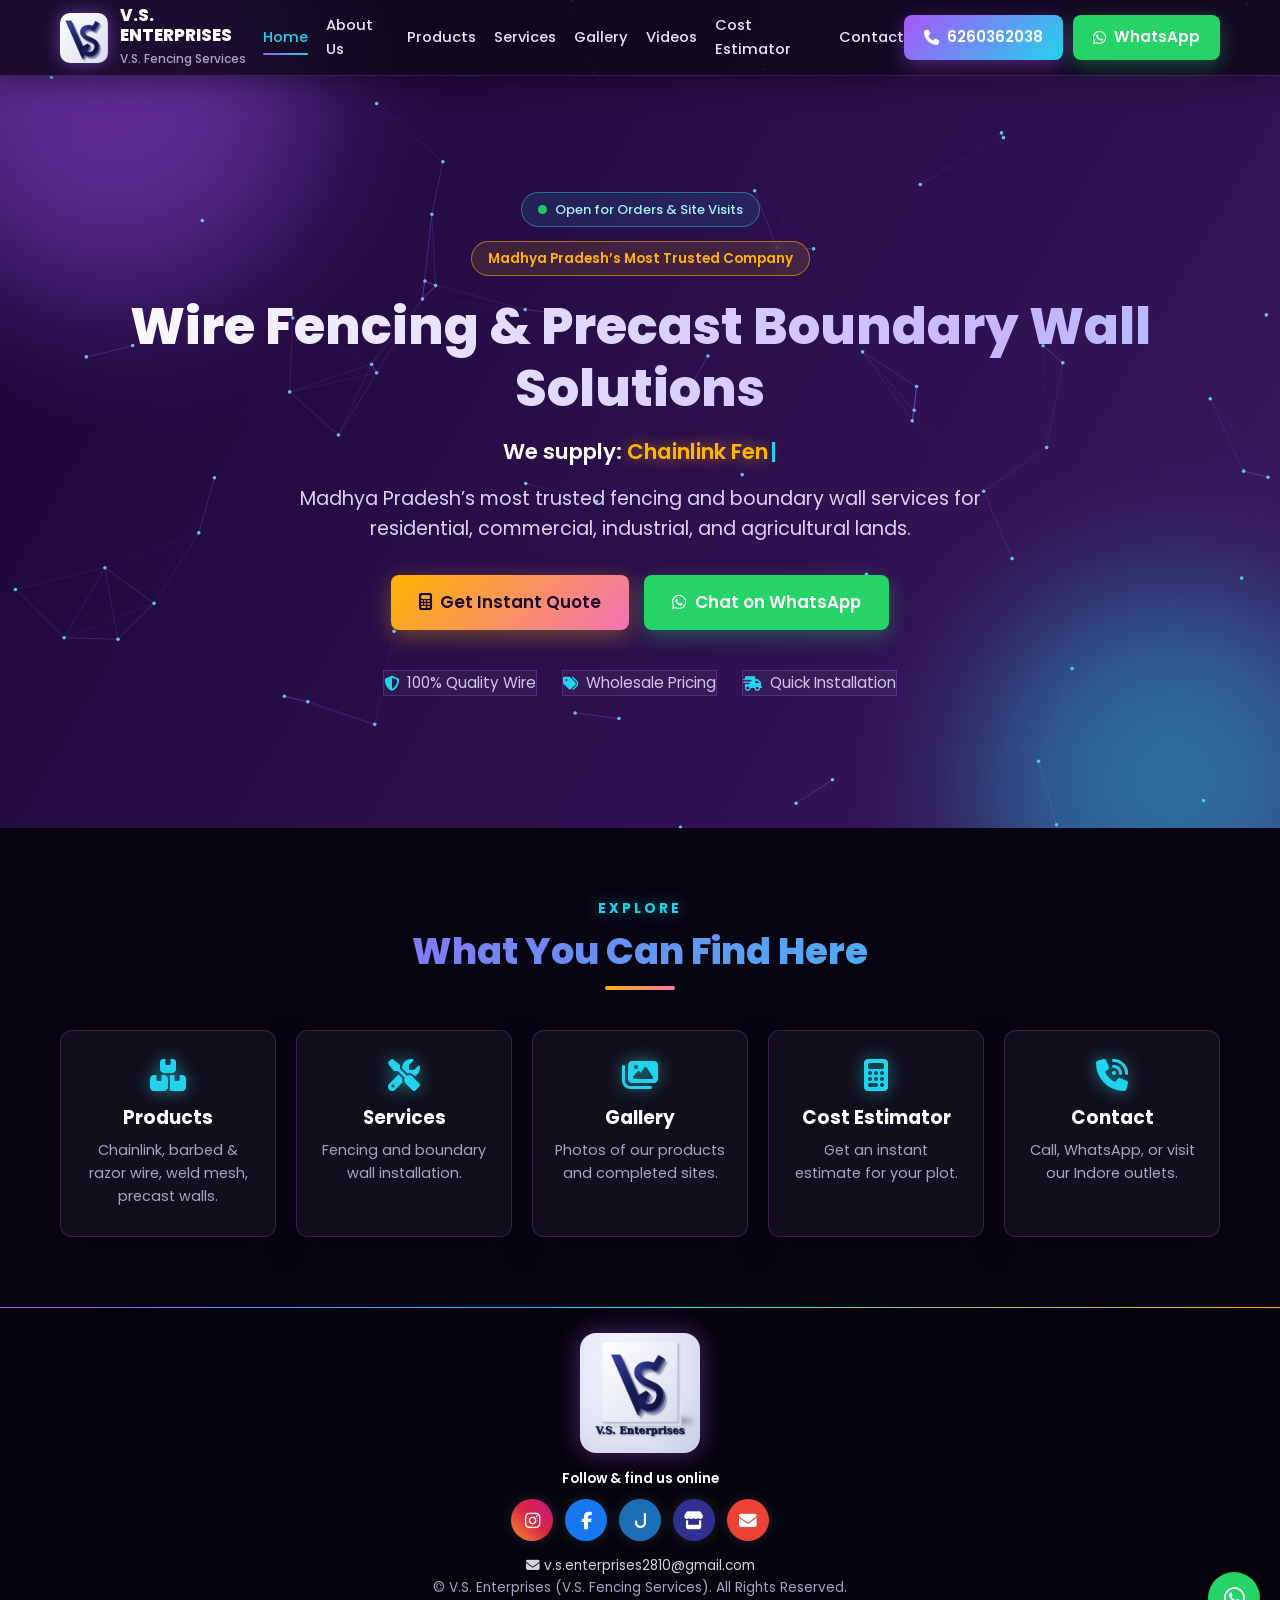
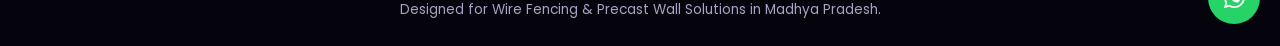
==== index.html @ 16529067 "Files added" ====
<!DOCTYPE html>
<html lang="hi">
<head>
    <meta charset="UTF-8">
    <meta name="viewport" content="width=device-width, initial-scale=1.0">
    <title>V.S. Enterprises - Wire Fencing & Precast Boundary Wall</title>
    <link rel="icon" type="image/png" href="images/favicon.png">
    <link rel="stylesheet" href="styles.css">
    <link rel="stylesheet" href="theme.css">
    <!-- Google Fonts & FontAwesome -->
    <link href="https://fonts.googleapis.com/css2?family=Poppins:wght@300;400;500;600;700;800&display=swap" rel="stylesheet">
    <link rel="stylesheet" href="https://cdnjs.cloudflare.com/ajax/libs/font-awesome/6.4.0/css/all.min.css">
</head>
<body>

    <!-- Header Navigation -->
    <header class="navbar">
        <div class="nav-container">
            <a href="index.html" class="logo">
                <img src="images/logo-mark.png" alt="V.S. Enterprises logo" class="logo-img">
                <div class="logo-text">
                    <span class="brand-name">V.S. ENTERPRISES</span>
                    <span class="brand-sub">V.S. Fencing Services</span>
                </div>
            </a>

            <nav class="nav-menu" id="navMenu">
                <a href="index.html" class="nav-link active">Home</a><a href="about.html" class="nav-link">About Us</a><a href="products.html" class="nav-link">Products</a><a href="services.html" class="nav-link">Services</a><a href="gallery.html" class="nav-link">Gallery</a><a href="videos.html" class="nav-link">Videos</a><a href="calculator.html" class="nav-link">Cost Estimator</a><a href="contact.html" class="nav-link">Contact</a>
            </nav>

            <div class="header-actions">
                <a href="tel:+916260362038" class="btn btn-call"><i class="fa-solid fa-phone"></i> 6260362038</a>
                <a href="https://wa.me/916260362038" target="_blank" class="btn btn-whatsapp"><i class="fa-brands fa-whatsapp"></i> WhatsApp</a>
                <button class="menu-toggle" id="menuToggle"><i class="fa-solid fa-bars"></i></button>
            </div>
        </div>
    </header>

    <main>
<section id="home" class="hero">
        <div class="hero-overlay"></div>
        <div class="container hero-content">
            <div class="status-pill"><span class="dot"></span> Open for Orders &amp; Site Visits</div><br>
            <span class="badge">Madhya Pradesh’s Most Trusted Company</span>
            <h1>Wire Fencing & Precast Boundary Wall Solutions</h1>
            <div class="typed-line">We supply: <span class="typed" data-words="Chainlink Fencing,Barbed Wire,Razor Wire Fencing,Precast Boundary Wall,Weld Mesh,GI Wire"></span><span class="cursor">|</span></div>
            <p>Madhya Pradesh’s most trusted fencing and boundary wall services for residential, commercial, industrial, and agricultural lands.</p>
            <div class="hero-buttons">
                <a href="calculator.html" class="btn btn-primary btn-lg"><i class="fa-solid fa-calculator"></i> Get Instant Quote</a>
                <a href="https://wa.me/916260362038?text=Hello%20V.S.%20Enterprises,%20I%20need%20a%20fencing%20quote." target="_blank" class="btn btn-whatsapp btn-lg"><i class="fa-brands fa-whatsapp"></i> Chat on WhatsApp</a>
            </div>
            <div class="hero-features">
                <div class="feature-tag"><i class="fa-solid fa-shield-halved"></i> 100% Quality Wire</div>
                <div class="feature-tag"><i class="fa-solid fa-tags"></i> Wholesale Pricing</div>
                <div class="feature-tag"><i class="fa-solid fa-truck-fast"></i> Quick Installation</div>
            </div>
        </div>
    </section>
    <section class="section bg-light">
        <div class="container">
            <div class="section-title">
                <span class="sub-title">EXPLORE</span>
                <h2>What You Can Find Here</h2>
            </div>
            <div class="quick-grid">
                <a href="products.html" class="quick-card"><i class="fa-solid fa-boxes-stacked"></i><h3>Products</h3><p>Chainlink, barbed &amp; razor wire, weld mesh, precast walls.</p></a>
                <a href="services.html" class="quick-card"><i class="fa-solid fa-screwdriver-wrench"></i><h3>Services</h3><p>Fencing and boundary wall installation.</p></a>
                <a href="gallery.html" class="quick-card"><i class="fa-solid fa-images"></i><h3>Gallery</h3><p>Photos of our products and completed sites.</p></a>
                <a href="calculator.html" class="quick-card"><i class="fa-solid fa-calculator"></i><h3>Cost Estimator</h3><p>Get an instant estimate for your plot.</p></a>
                <a href="contact.html" class="quick-card"><i class="fa-solid fa-phone-volume"></i><h3>Contact</h3><p>Call, WhatsApp, or visit our Indore outlets.</p></a>
            </div>
        </div>
    </section>

    </main>

    <!-- Footer -->
    <footer class="footer">
        <div class="container footer-content">
            <img src="images/logo-full.jpg" alt="V.S. Enterprises" class="footer-logo">
            <p class="footer-follow">Follow &amp; find us online</p>
            <div class="social-links"><a href="https://www.instagram.com/v.s._enterprises?xtok=MWFuZTV2YnE1d21xcA==" target="_blank" rel="noopener" class="social-instagram" title="Instagram" aria-label="Instagram"><i class="fa-brands fa-instagram"></i></a><a href="https://www.facebook.com/share/1LpgwnsxMX/" target="_blank" rel="noopener" class="social-facebook" title="Facebook" aria-label="Facebook"><i class="fa-brands fa-facebook-f"></i></a><a href="https://www.justdial.com/Indore/V-S-Enterprises-Behind-Govt-High-Secondary-School-Gandhi-Nagar/0731PX731-X731-231210125304-M7P8_BZDET/products-Barbed-Wire?nid=11736247&pid=2236276690&showSearch=0&tabNid=10036443" target="_blank" rel="noopener" class="social-justdial" title="Justdial" aria-label="Justdial"><i class="fa-solid fa-j"></i></a><a href="https://www.indiamart.com/vs-enterprisesindore/profile.html" target="_blank" rel="noopener" class="social-indiamart" title="IndiaMART" aria-label="IndiaMART"><i class="fa-solid fa-store"></i></a><a href="mailto:v.s.enterprises2810@gmail.com" class="social-email" title="Email" aria-label="Email"><i class="fa-solid fa-envelope"></i></a></div>
            <p><a href="mailto:v.s.enterprises2810@gmail.com" class="footer-mail"><i class="fa-solid fa-envelope"></i> v.s.enterprises2810@gmail.com</a></p>
            <p>&copy; V.S. Enterprises (V.S. Fencing Services). All Rights Reserved.</p>
            <p>Designed for Wire Fencing &amp; Precast Wall Solutions in Madhya Pradesh.</p>
        </div>
    </footer>

    <script src="script.js"></script>
    <script src="fx.js"></script>
</body>
</html>
---- styles.css ----
/* Global Custom CSS Variables */
:root {
    --purple-primary: #3b185f;
    --purple-dark: #2a0845;
    --gold-accent: #ffb400;
    --gold-hover: #e09e00;
    --whatsapp-green: #25d366;
    --text-dark: #1f2937;
    --text-light: #6b7280;
    --bg-light: #f8fafc;
    --white: #ffffff;
    --shadow: 0 10px 25px -5px rgba(0, 0, 0, 0.1), 0 8px 10px -6px rgba(0, 0, 0, 0.1);
    --border-radius: 12px;
}

/* Reset & Basic Styles */
* {
    margin: 0;
    padding: 0;
    box-sizing: border-box;
    font-family: 'Poppins', sans-serif;
}

html {
    scroll-behavior: smooth;
}

body {
    color: var(--text-dark);
    line-height: 1.6;
    background-color: #fff;
    overflow-x: hidden;
}

.container {
    max-width: 1200px;
    margin: 0 auto;
    padding: 0 20px;
    width: 100%;
}

.section {
    padding: 70px 0;
}

.bg-light {
    background-color: var(--bg-light);
}

/* Typography & Section Titles */
.section-title {
    text-align: center;
    margin-bottom: 40px;
    padding: 0 10px;
}

.section-title .sub-title {
    color: var(--purple-primary);
    font-weight: 700;
    letter-spacing: 1.5px;
    font-size: 0.85rem;
    display: block;
    margin-bottom: 8px;
    text-transform: uppercase;
}

.section-title h2 {
    font-size: Clamp(1.6rem, 4vw, 2.3rem);
    color: var(--purple-dark);
    font-weight: 800;
    line-height: 1.25;
}

.section-title p {
    color: var(--text-light);
    margin-top: 10px;
    font-size: clamp(0.9rem, 2vw, 1.05rem);
}

/* Responsive Buttons */
.btn {
    display: inline-flex;
    align-items: center;
    justify-content: center;
    gap: 8px;
    padding: 10px 20px;
    border-radius: 8px;
    font-weight: 600;
    text-decoration: none;
    border: none;
    cursor: pointer;
    transition: all 0.3s ease;
    font-size: 0.95rem;
    white-space: nowrap;
}

.btn-lg {
    padding: 14px 28px;
    font-size: 1.05rem;
}

.btn-primary {
    background-color: var(--gold-accent);
    color: var(--purple-dark);
}

.btn-primary:hover {
    background-color: var(--gold-hover);
    transform: translateY(-2px);
}

.btn-call {
    background-color: var(--purple-primary);
    color: var(--white);
}

.btn-whatsapp {
    background-color: var(--whatsapp-green);
    color: var(--white);
}

.btn-whatsapp:hover {
    background-color: #1ebc57;
    transform: translateY(-2px);
}

.btn-outline {
    border: 2px solid var(--purple-primary);
    color: var(--purple-primary);
    background: transparent;
    width: 100%;
}

.btn-outline:hover {
    background: var(--purple-primary);
    color: var(--white);
}

.btn-block {
    width: 100%;
}

/* Header Navbar */
.navbar {
    position: fixed;
    top: 0;
    left: 0;
    width: 100%;
    background: var(--white);
    box-shadow: 0 2px 15px rgba(0,0,0,0.08);
    z-index: 1000;
}

.nav-container {
    display: flex;
    justify-content: space-between;
    align-items: center;
    height: 75px;
    max-width: 1200px;
    margin: 0 auto;
    padding: 0 20px;
}

.logo {
    display: flex;
    align-items: center;
    gap: 12px;
    text-decoration: none;
}

.logo-badge {
    background: var(--purple-primary);
    color: var(--gold-accent);
    font-weight: 900;
    font-size: 1.3rem;
    padding: 6px 12px;
    border-radius: 8px;
}

.brand-name {
    display: block;
    font-weight: 800;
    color: var(--purple-dark);
    font-size: 1.05rem;
    line-height: 1.2;
}

.brand-sub {
    font-size: 0.75rem;
    color: var(--text-light);
    font-weight: 500;
}

.nav-menu {
    display: flex;
    gap: 18px;
    align-items: center;
}

.nav-link {
    text-decoration: none;
    color: var(--text-dark);
    font-weight: 500;
    font-size: 0.92rem;
    transition: 0.3s;
}

.nav-link:hover, .nav-link.active {
    color: var(--purple-primary);
}

.header-actions {
    display: flex;
    align-items: center;
    gap: 10px;
}

.menu-toggle {
    display: none;
    background: none;
    border: none;
    font-size: 1.6rem;
    color: var(--purple-dark);
    cursor: pointer;
    padding: 5px;
}

/* Hero Section */
.hero {
    position: relative;
    background: linear-gradient(135deg, var(--purple-dark) 0%, var(--purple-primary) 100%);
    color: var(--white);
    padding: 150px 0 90px;
    text-align: center;
}

.badge {
    background: rgba(255, 180, 0, 0.2);
    color: var(--gold-accent);
    padding: 6px 16px;
    border-radius: 20px;
    font-size: 0.85rem;
    font-weight: 600;
    border: 1px solid var(--gold-accent);
    display: inline-block;
}

.hero h1 {
    font-size: clamp(1.8rem, 5vw, 3.2rem);
    font-weight: 800;
    margin: 20px 0;
    line-height: 1.2;
}

.hero p {
    font-size: clamp(0.95rem, 2vw, 1.2rem);
    max-width: 750px;
    margin: 0 auto 30px;
    color: #e2d9f3;
}

.hero-buttons {
    display: flex;
    justify-content: center;
    gap: 15px;
    margin-bottom: 40px;
    flex-wrap: wrap;
}

.hero-features {
    display: flex;
    justify-content: center;
    gap: 25px;
    flex-wrap: wrap;
}

.feature-tag {
    font-size: 0.95rem;
    color: #d1c4e9;
    display: flex;
    align-items: center;
    gap: 8px;
}

/* About Section */
.about-grid {
    display: grid;
    grid-template-columns: repeat(auto-fit, minmax(300px, 1fr));
    gap: 40px;
    align-items: center;
}

.owner-card {
    display: flex;
    align-items: center;
    gap: 15px;
    background: var(--white);
    padding: 18px;
    border-radius: var(--border-radius);
    box-shadow: var(--shadow);
    margin-top: 25px;
    border-left: 5px solid var(--purple-primary);
}

.owner-icon {
    font-size: 2.2rem;
    color: var(--purple-primary);
}

.about-stats {
    display: grid;
    grid-template-columns: repeat(2, 1fr);
    gap: 15px;
}

.stat-card {
    background: var(--white);
    padding: 25px 15px;
    border-radius: var(--border-radius);
    text-align: center;
    box-shadow: var(--shadow);
}

.stat-card h3 {
    font-size: clamp(1.6rem, 3vw, 2.2rem);
    color: var(--purple-primary);
    font-weight: 800;
}

.stat-card p {
    font-size: 0.85rem;
    color: var(--text-light);
}

/* Products Catalog Grid */
.catalog-grid {
    display: grid;
    grid-template-columns: repeat(auto-fill, minmax(260px, 1fr));
    gap: 20px;
}

.product-card {
    background: var(--white);
    border: 1px solid #e5e7eb;
    border-radius: var(--border-radius);
    padding: 25px 20px;
    text-align: center;
    transition: 0.3s;
    box-shadow: 0 4px 6px rgba(0,0,0,0.02);
    display: flex;
    flex-direction: column;
    justify-content: space-between;
}

.product-card:hover {
    transform: translateY(-5px);
    box-shadow: var(--shadow);
    border-color: var(--purple-primary);
}

.product-img {
    height: 65px;
    width: 65px;
    background: #f3e8ff;
    color: var(--purple-primary);
    border-radius: 50%;
    display: flex;
    align-items: center;
    justify-content: center;
    font-size: 1.7rem;
    margin: 0 auto 15px;
}

.product-card h3 {
    font-size: 1.1rem;
    color: var(--purple-dark);
    margin-bottom: 8px;
}

.product-card p {
    font-size: 0.85rem;
    color: var(--text-light);
    margin-bottom: 18px;
    flex-grow: 1;
}

/* Services Grid with Images */
.services-grid {
    display: grid;
    grid-template-columns: repeat(auto-fill, minmax(280px, 1fr));
    gap: 25px;
}

.service-card {
    background: var(--white);
    border-radius: var(--border-radius);
    box-shadow: var(--shadow);
    overflow: hidden;
    transition: transform 0.3s ease;
}

.service-card:hover {
    transform: translateY(-5px);
}

.service-img {
    width: 100%;
    height: 190px;
    overflow: hidden;
    background: #e2e8f0;
}

.service-img img {
    width: 100%;
    height: 100%;
    object-fit: cover;
    transition: transform 0.4s ease;
}

.service-card:hover .service-img img {
    transform: scale(1.08);
}

.service-card h3 {
    padding: 18px 18px 8px 18px;
    font-size: 1.1rem;
    color: var(--purple-dark);
}

.service-card p {
    padding: 0 18px 20px 18px;
    color: var(--text-light);
    font-size: 0.88rem;
}

/* Work Gallery Filter & Grid Styling */
.gallery-filters {
    display: flex;
    justify-content: center;
    gap: 10px;
    flex-wrap: wrap;
    margin-bottom: 35px;
}

.filter-btn {
    padding: 8px 16px;
    background: var(--white);
    border: 1px solid #d1d5db;
    border-radius: 20px;
    color: var(--text-dark);
    font-size: 0.85rem;
    font-weight: 500;
    cursor: pointer;
    transition: all 0.3s ease;
}

.filter-btn.active, .filter-btn:hover {
    background: var(--purple-primary);
    color: var(--white);
    border-color: var(--purple-primary);
}

.gallery-grid {
    display: grid;
    grid-template-columns: repeat(auto-fill, minmax(270px, 1fr));
    gap: 20px;
}

.gallery-item {
    position: relative;
    border-radius: var(--border-radius);
    overflow: hidden;
    height: 230px;
    box-shadow: var(--shadow);
    background: #000;
}

.gallery-item img {
    width: 100%;
    height: 100%;
    object-fit: cover;
    transition: transform 0.4s ease;
}

.gallery-overlay {
    position: absolute;
    bottom: 0;
    left: 0;
    width: 100%;
    padding: 15px;
    background: linear-gradient(to top, rgba(42, 8, 69, 0.92), transparent);
    color: var(--white);
    transform: translateY(100%);
    transition: transform 0.3s ease;
}

.gallery-item:hover img {
    transform: scale(1.1);
}

.gallery-item:hover .gallery-overlay {
    transform: translateY(0);
}

.gallery-overlay h4 {
    font-size: 1rem;
    color: var(--gold-accent);
}

.gallery-overlay p {
    font-size: 0.8rem;
    color: #e2d9f3;
}

/* Video Gallery Section */
.video-grid {
    display: grid;
    grid-template-columns: repeat(auto-fill, minmax(280px, 1fr));
    gap: 25px;
}

.video-card {
    background: var(--white);
    border-radius: var(--border-radius);
    box-shadow: var(--shadow);
    overflow: hidden;
    border: 1px solid #e5e7eb;
    transition: transform 0.3s ease;
}

.video-card:hover {
    transform: translateY(-5px);
    border-color: var(--purple-primary);
}

.video-wrapper {
    position: relative;
    width: 100%;
    height: 300px;
    background: #000;
}

.video-wrapper video,
.video-wrapper iframe {
    width: 100%;
    height: 100%;
    border: none;
    object-fit: contain;
    background: #000;
}

.video-info {
    padding: 18px;
}

.video-tag {
    display: inline-block;
    background: #f3e8ff;
    color: var(--purple-primary);
    font-size: 0.75rem;
    font-weight: 700;
    padding: 4px 10px;
    border-radius: 12px;
    margin-bottom: 8px;
}

.video-info h3 {
    font-size: 1.05rem;
    color: var(--purple-dark);
    margin-bottom: 6px;
}

.video-info p {
    font-size: 0.85rem;
    color: var(--text-light);
}

/* Cost Calculator Box */
.calculator-box {
    background: linear-gradient(135deg, var(--purple-dark), var(--purple-primary));
    color: var(--white);
    padding: 35px 25px;
    border-radius: 20px;
    box-shadow: var(--shadow);
}

.calc-header {
    text-align: center;
    margin-bottom: 25px;
}

.calc-grid {
    display: grid;
    grid-template-columns: repeat(auto-fit, minmax(220px, 1fr));
    gap: 18px;
    align-items: end;
}

.form-group {
    display: flex;
    flex-direction: column;
    gap: 8px;
}

.form-group label {
    font-size: 0.88rem;
    font-weight: 500;
}

.form-group input, .form-group select, .form-group textarea {
    padding: 11px 14px;
    border-radius: 8px;
    border: 1px solid #ccc;
    font-size: 0.95rem;
    width: 100%;
}

.calc-result {
    background: rgba(255,255,255,0.12);
    padding: 22px;
    border-radius: var(--border-radius);
    margin-top: 25px;
    border: 1px solid rgba(255,255,255,0.2);
}

.result-details {
    display: flex;
    justify-content: space-around;
    margin: 18px 0;
    flex-wrap: wrap;
    gap: 15px;
}

.result-item strong {
    font-size: 1.25rem;
    color: var(--gold-accent);
    display: block;
}

.calc-note {
    font-size: 0.8rem;
    color: #d1c4e9;
    margin-bottom: 15px;
}

/* Contact Grid */
.contact-grid {
    display: grid;
    grid-template-columns: repeat(auto-fit, minmax(300px, 1fr));
    gap: 30px;
}

.contact-info {
    display: flex;
    flex-direction: column;
    gap: 18px;
}

.info-card {
    display: flex;
    align-items: flex-start;
    gap: 15px;
    background: var(--white);
    padding: 18px;
    border-radius: var(--border-radius);
    box-shadow: 0 4px 6px rgba(0,0,0,0.03);
}

.info-card .icon {
    font-size: 1.4rem;
    color: var(--purple-primary);
    margin-top: 3px;
}

.contact-form-box {
    background: var(--white);
    padding: 30px;
    border-radius: var(--border-radius);
    box-shadow: var(--shadow);
}

.contact-form-box h3 {
    margin-bottom: 18px;
    color: var(--purple-dark);
}

/* Footer */
.footer {
    background: #111827;
    color: #9ca3af;
    text-align: center;
    padding: 25px 15px;
    font-size: 0.85rem;
}

/* Modal Popup */
.modal {
    display: none;
    position: fixed;
    top: 0;
    left: 0;
    width: 100%;
    height: 100%;
    background: rgba(0,0,0,0.65);
    z-index: 2000;
    align-items: center;
    justify-content: center;
    padding: 15px;
}

.modal-content {
    background: var(--white);
    padding: 30px 20px;
    border-radius: var(--border-radius);
    max-width: 420px;
    width: 100%;
    position: relative;
}

.close-modal {
    position: absolute;
    top: 12px;
    right: 18px;
    font-size: 1.6rem;
    cursor: pointer;
}

/* =========================================================
   MEDIA QUERIES (MOBILE, TABLET & DESKTOP BREAKPOINTS)
   ========================================================= */

/* Mobile & Tablet Screens (Max Width: 992px) */
@media (max-width: 992px) {
    .menu-toggle {
        display: block;
    }

    .header-actions .btn {
        display: none; /* Hide header buttons on smaller screens to avoid overflow */
    }

    .nav-menu {
        display: none;
        position: absolute;
        top: 75px;
        left: 0;
        width: 100%;
        background: var(--white);
        flex-direction: column;
        padding: 20px;
        gap: 15px;
        box-shadow: 0 10px 15px rgba(0,0,0,0.1);
        border-top: 1px solid #f1f5f9;
    }

    .nav-menu.active {
        display: flex;
    }

    .nav-link {
        font-size: 1rem;
        padding: 8px 0;
        width: 100%;
        border-bottom: 1px solid #f8fafc;
    }
}

/* Small Mobile Screens (Max Width: 576px) */
@media (max-width: 576px) {
    .section {
        padding: 50px 0;
    }

    .container {
        padding: 0 15px;
    }

    .hero {
        padding: 120px 0 60px;
    }

    .hero-buttons {
        flex-direction: column;
        width: 100%;
    }

    .hero-buttons .btn {
        width: 100%;
    }

    .about-stats {
        grid-template-columns: 1fr;
    }

    .catalog-grid,
    .services-grid,
    .gallery-grid,
    .video-grid {
        grid-template-columns: 1fr;
    }

    .gallery-item {
        height: 210px;
    }

    .gallery-overlay {
        transform: translateY(0); /* Persistent text on touch devices */
        background: linear-gradient(to top, rgba(42, 8, 69, 0.95), rgba(42, 8, 69, 0.3));
    }

    .calculator-box {
        padding: 25px 15px;
    }

    .result-details {
        flex-direction: column;
        text-align: center;
    }

    .filter-btn {
        font-size: 0.8rem;
        padding: 6px 12px;
    }
}


/* Gallery additions */
.filter-btn .count {
    display: inline-block;
    margin-left: 4px;
    padding: 0 7px;
    font-size: 0.72rem;
    border-radius: 10px;
    background: rgba(0,0,0,0.08);
}
.filter-btn.active .count { background: rgba(255,255,255,0.25); }
.gallery-item { cursor: zoom-in; }
.gallery-empty { text-align: center; color: var(--text-light); margin-top: 20px; }

/* Lightbox */
.lightbox {
    display: none;
    position: fixed;
    inset: 0;
    z-index: 3000;
    background: rgba(10, 4, 20, 0.94);
    align-items: center;
    justify-content: center;
    flex-direction: column;
    padding: 20px;
}
.lightbox.open { display: flex; }
.lightbox img {
    max-width: 92vw;
    max-height: 80vh;
    object-fit: contain;
    border-radius: 8px;
}
.lb-caption { color: #fff; margin-top: 14px; font-size: 0.95rem; text-align: center; }
.lb-close {
    position: absolute; top: 14px; right: 22px;
    background: none; border: none; color: #fff;
    font-size: 2.4rem; cursor: pointer; line-height: 1;
}
.lb-nav {
    position: absolute; top: 50%; transform: translateY(-50%);
    background: rgba(255,255,255,0.15); border: none; color: #fff;
    width: 44px; height: 44px; border-radius: 50%;
    font-size: 1.1rem; cursor: pointer;
}
.lb-nav:hover { background: rgba(255,255,255,0.3); }
.lb-prev { left: 14px; }
.lb-next { right: 14px; }


/* Multi-page */
.page > .section:first-child { padding-top: 130px; }
.quick-grid { display: grid; grid-template-columns: repeat(auto-fit, minmax(210px, 1fr)); gap: 20px; }
.quick-card {
    background: var(--white); padding: 28px 22px; border-radius: var(--border-radius);
    box-shadow: var(--shadow); text-align: center; color: inherit; text-decoration: none;
    transition: transform .2s;
}
.quick-card:hover { transform: translateY(-5px); }
.quick-card i { font-size: 2rem; color: var(--purple-primary); margin-bottom: 12px; }
.quick-card h3 { margin-bottom: 6px; }
.quick-card p { font-size: .9rem; color: var(--text-light); }

.social-links { display: flex; justify-content: center; gap: 12px; flex-wrap: wrap; margin: 10px 0 14px; }
.social-links a {
    width: 42px; height: 42px; border-radius: 50%; display: inline-flex; align-items: center;
    justify-content: center; color: #fff; font-size: 1.1rem; text-decoration: none; transition: transform .2s;
}
.social-links a:hover { transform: translateY(-3px); }
.social-instagram { background: linear-gradient(45deg,#f09433,#dc2743,#bc1888); }
.social-facebook { background: #1877f2; }
.social-justdial { background: #1c6fb7; }
.social-indiamart { background: #2e3192; }
.social-email { background: #ea4335; }
.social-links-dark { justify-content: flex-start; margin: 8px 0 6px; }
.online-note { font-size: .8rem; color: var(--text-light); }
.footer-follow { color: #fff; font-weight: 600; margin-bottom: 0; }
.footer-mail { color: #d1d5db; text-decoration: none; }
.footer-mail:hover { color: #fff; }
---- theme.css ----
/* =========================================================
   V.S. Enterprises - Futuristic colour & animation theme
   (loads after styles.css and overrides it)
   ========================================================= */
:root {
    --neon-violet: #a855f7;
    --neon-cyan: #22d3ee;
    --neon-pink: #f472b6;
    --neon-gold: #ffb400;
    --bg-deep: #0b0716;
    --bg-deeper: #080512;
    --glass: rgba(255,255,255,0.045);
    --glass-border: rgba(168,85,247,0.28);
    --text-main: #e9e5f5;
    --text-muted: #a9a2c2;
    --grad-main: linear-gradient(135deg, #a855f7, #22d3ee);
    --grad-warm: linear-gradient(135deg, #ffb400, #f472b6);
}

body {
    background: var(--bg-deep);
    color: var(--text-main);
}
::selection { background: var(--neon-violet); color: #fff; }
::-webkit-scrollbar { width: 10px; }
::-webkit-scrollbar-track { background: var(--bg-deeper); }
::-webkit-scrollbar-thumb { background: linear-gradient(var(--neon-violet), var(--neon-cyan)); border-radius: 6px; }

/* Page fade-in + scroll progress */
body { animation: pageIn .7s ease both; }
@keyframes pageIn { from { opacity: 0; transform: translateY(10px); } to { opacity: 1; transform: none; } }
#scrollProgress {
    position: fixed; top: 0; left: 0; height: 3px; width: 0; z-index: 2000;
    background: linear-gradient(90deg, var(--neon-violet), var(--neon-cyan), var(--neon-gold));
    box-shadow: 0 0 10px var(--neon-cyan);
}

/* ---------- Sections ---------- */
.section { position: relative; background: var(--bg-deep); }
.bg-light { background: var(--bg-deeper) !important; }
.section-title .sub-title {
    color: var(--neon-cyan);
    letter-spacing: 3px;
    text-shadow: 0 0 14px rgba(34,211,238,.55);
}
.section-title h2 {
    background: var(--grad-main);
    -webkit-background-clip: text; background-clip: text;
    -webkit-text-fill-color: transparent; color: transparent;
}
.section-title p { color: var(--text-muted); }
.section-title h2::after {
    content: ""; display: block; width: 70px; height: 4px; margin: 12px auto 0;
    border-radius: 4px; background: var(--grad-warm);
    animation: barGlow 2.6s ease-in-out infinite;
}
@keyframes barGlow { 0%,100% { width: 50px; opacity: .8; } 50% { width: 110px; opacity: 1; } }

/* ---------- Navbar ---------- */
.navbar {
    background: rgba(11,7,22,0.78);
    backdrop-filter: blur(14px); -webkit-backdrop-filter: blur(14px);
    box-shadow: 0 4px 30px rgba(0,0,0,.45);
    border-bottom: 1px solid var(--glass-border);
}
.logo-badge {
    background: var(--grad-main); color: #fff;
    box-shadow: 0 0 18px rgba(168,85,247,.6);
    animation: badgePulse 3s ease-in-out infinite;
}
@keyframes badgePulse { 0%,100% { box-shadow: 0 0 10px rgba(168,85,247,.5); } 50% { box-shadow: 0 0 26px rgba(34,211,238,.8); } }
.brand-name { color: #fff; }
.brand-sub { color: var(--text-muted); }
.nav-link { color: var(--text-main); position: relative; }
.nav-link::after {
    content: ""; position: absolute; left: 0; bottom: -6px; height: 2px; width: 0;
    background: var(--grad-main); transition: width .3s ease; border-radius: 2px;
}
.nav-link:hover, .nav-link.active { color: var(--neon-cyan); }
.nav-link:hover::after, .nav-link.active::after { width: 100%; }
.menu-toggle { color: #fff; }

/* ---------- Buttons ---------- */
.btn { position: relative; overflow: hidden; z-index: 0; }
.btn::before {
    content: ""; position: absolute; top: 0; left: -120%; width: 60%; height: 100%;
    background: linear-gradient(120deg, transparent, rgba(255,255,255,.45), transparent);
    transform: skewX(-20deg); transition: left .6s ease; z-index: -1;
}
.btn:hover::before { left: 140%; }
.btn-primary {
    background: var(--grad-warm); color: #1a0b2e;
    box-shadow: 0 6px 22px rgba(255,180,0,.35);
}
.btn-primary:hover { background: var(--grad-warm); box-shadow: 0 8px 30px rgba(244,114,182,.55); }
.btn-call { background: var(--grad-main); color: #fff; box-shadow: 0 6px 20px rgba(168,85,247,.4); }
.btn-whatsapp { box-shadow: 0 6px 20px rgba(37,211,102,.35); }
.btn-outline { border-color: var(--neon-violet); color: var(--neon-cyan); }
.btn-outline:hover { background: var(--grad-main); color: #fff; border-color: transparent; }

/* ---------- Hero ---------- */
.hero {
    background: linear-gradient(120deg, #1a0638, #3b185f, #0e3a5b, #2a0845);
    background-size: 300% 300%;
    animation: heroFlow 14s ease infinite;
    overflow: hidden;
    min-height: 92vh; display: flex; align-items: center;
}
@keyframes heroFlow { 0% { background-position: 0% 50%; } 50% { background-position: 100% 50%; } 100% { background-position: 0% 50%; } }
.hero::before, .hero::after {
    content: ""; position: absolute; border-radius: 50%; filter: blur(70px); opacity: .45; pointer-events: none;
}
.hero::before { width: 420px; height: 420px; background: var(--neon-violet); top: -120px; left: -100px; animation: orb1 11s ease-in-out infinite; }
.hero::after { width: 380px; height: 380px; background: var(--neon-cyan); bottom: -140px; right: -80px; animation: orb2 13s ease-in-out infinite; }
@keyframes orb1 { 50% { transform: translate(120px, 90px) scale(1.2); } }
@keyframes orb2 { 50% { transform: translate(-130px, -70px) scale(1.15); } }
.hero-canvas { position: absolute; inset: 0; width: 100%; height: 100%; z-index: 0; pointer-events: none; }
.hero-overlay, .hero-content { position: relative; z-index: 1; }
.hero h1 {
    background: linear-gradient(90deg, #fff, #c4b5fd, #67e8f9, #fff);
    background-size: 250% auto;
    -webkit-background-clip: text; background-clip: text;
    -webkit-text-fill-color: transparent;
    animation: textShine 6s linear infinite;
}
@keyframes textShine { to { background-position: 250% center; } }
.hero p { color: #d9d2ee; }
.badge {
    background: rgba(255,180,0,.12); border: 1px solid rgba(255,180,0,.55); color: var(--neon-gold);
    backdrop-filter: blur(6px);
}
.status-pill {
    display: inline-flex; align-items: center; gap: 8px; margin-bottom: 14px;
    padding: 6px 16px; border-radius: 30px; font-size: .82rem; font-weight: 500;
    background: rgba(34,211,238,.1); border: 1px solid rgba(34,211,238,.45); color: #a5f3fc;
}
.status-pill .dot {
    width: 9px; height: 9px; border-radius: 50%; background: #22c55e;
    box-shadow: 0 0 0 0 rgba(34,197,94,.7); animation: ping 1.8s infinite;
}
@keyframes ping { 70% { box-shadow: 0 0 0 10px rgba(34,197,94,0); } 100% { box-shadow: 0 0 0 0 rgba(34,197,94,0); } }
.typed-line { font-size: 1.35rem; font-weight: 600; margin: -4px 0 14px; color: #fff; }
.typed-line .typed { color: var(--neon-gold); text-shadow: 0 0 16px rgba(255,180,0,.6); }
.typed-line .cursor { color: var(--neon-cyan); animation: blink .8s steps(1) infinite; margin-left: 2px; }
@keyframes blink { 50% { opacity: 0; } }
.feature-tag {
    background: var(--glass); border: 1px solid var(--glass-border); backdrop-filter: blur(8px);
    transition: transform .3s, box-shadow .3s;
    animation: floaty 4s ease-in-out infinite;
}
.feature-tag:nth-child(2) { animation-delay: .6s; }
.feature-tag:nth-child(3) { animation-delay: 1.2s; }
.feature-tag i { color: var(--neon-cyan); }
@keyframes floaty { 50% { transform: translateY(-7px); } }

/* ---------- Glass cards ---------- */
.product-card, .service-card, .stat-card, .owner-card, .info-card, .contact-form-box,
.video-card, .quick-card, .modal-content {
    background: var(--glass) !important;
    border: 1px solid var(--glass-border);
    backdrop-filter: blur(10px); -webkit-backdrop-filter: blur(10px);
    box-shadow: 0 8px 30px rgba(0,0,0,.35);
    color: var(--text-main);
    transition: transform .35s ease, box-shadow .35s ease, border-color .35s ease;
}
.product-card:hover, .service-card:hover, .stat-card:hover, .video-card:hover, .quick-card:hover, .info-card:hover {
    transform: translateY(-8px);
    border-color: var(--neon-cyan);
    box-shadow: 0 14px 40px rgba(34,211,238,.22), 0 0 24px rgba(168,85,247,.28);
}
.product-card h3, .service-card h3, .video-info h3, .quick-card h3, .info-card h4,
.owner-card h4, .contact-form-box h3, .modal-content h3, .stat-card h3 { color: #fff; }
.product-card p, .service-card p, .video-info p, .quick-card p, .info-card p,
.owner-card p, .stat-card p, .modal-content p { color: var(--text-muted); }
.info-card a, .contact-info a { color: var(--neon-cyan); text-decoration: none; }
.info-card a:hover { text-decoration: underline; }
.stat-card h3 {
    background: var(--grad-warm); -webkit-background-clip: text; background-clip: text;
    -webkit-text-fill-color: transparent; font-size: 2rem;
}
.product-img, .owner-icon {
    background: rgba(168,85,247,.16) !important; color: var(--neon-cyan) !important;
    box-shadow: 0 0 18px rgba(168,85,247,.35);
    transition: transform .4s;
}
.product-card:hover .product-img { transform: rotate(360deg) scale(1.1); }
.info-card .icon, .quick-card i { color: var(--neon-cyan); filter: drop-shadow(0 0 8px rgba(34,211,238,.6)); }
.quick-card:hover i { animation: wiggle .6s; }
@keyframes wiggle { 25% { transform: rotate(-12deg) scale(1.15); } 75% { transform: rotate(12deg) scale(1.15); } }
.service-img { background: #120a24; }
.service-card:hover .service-img img { transform: scale(1.12); }
.video-tag { background: rgba(34,211,238,.12) !important; color: var(--neon-cyan) !important; border: 1px solid rgba(34,211,238,.35); }

/* cursor-follow glow (set by fx.js) */
.glow-card { position: relative; }
.glow-card::after {
    content: ""; position: absolute; inset: 0; border-radius: inherit; pointer-events: none; opacity: 0;
    background: radial-gradient(260px circle at var(--mx,50%) var(--my,50%), rgba(168,85,247,.28), transparent 60%);
    transition: opacity .3s;
}
.glow-card:hover::after { opacity: 1; }

/* ---------- Gallery ---------- */
.filter-btn {
    background: var(--glass); border: 1px solid var(--glass-border); color: var(--text-main);
}
.filter-btn.active, .filter-btn:hover {
    background: var(--grad-main); color: #fff; border-color: transparent;
    box-shadow: 0 0 18px rgba(34,211,238,.45);
}
.gallery-item { border: 1px solid var(--glass-border); transition: transform .35s, box-shadow .35s; }
.gallery-item:hover { transform: translateY(-6px) scale(1.02); box-shadow: 0 0 28px rgba(168,85,247,.5); }
.gallery-overlay { background: linear-gradient(0deg, rgba(42,8,69,.95), rgba(34,211,238,.15)); }

/* ---------- Forms, calculator ---------- */
.form-group input, .form-group select, .form-group textarea {
    background: rgba(255,255,255,.07); color: #fff; border: 1px solid rgba(168,85,247,.4);
    transition: box-shadow .3s, border-color .3s;
}
.form-group input::placeholder, .form-group textarea::placeholder { color: #8f88aa; }
.form-group input:focus, .form-group select:focus, .form-group textarea:focus {
    outline: none; border-color: var(--neon-cyan); box-shadow: 0 0 0 3px rgba(34,211,238,.25), 0 0 18px rgba(34,211,238,.3);
}
.form-group select option { background: #1a1030; color: #fff; }
.form-group label { color: #e9e5f5; }
.calculator-box {
    background: linear-gradient(135deg, rgba(42,8,69,.9), rgba(14,58,91,.85));
    border: 1px solid var(--glass-border);
    box-shadow: 0 0 40px rgba(168,85,247,.3);
}
.calc-result { border: 1px solid rgba(34,211,238,.3); }

/* ---------- Footer & social ---------- */
.footer {
    background: #05030c; color: var(--text-muted);
    border-top: 1px solid transparent;
    border-image: linear-gradient(90deg, var(--neon-violet), var(--neon-cyan), var(--neon-gold)) 1;
}
.social-links a { box-shadow: 0 0 14px rgba(255,255,255,.12); }
.social-links a:hover { transform: translateY(-5px) scale(1.12); box-shadow: 0 0 22px rgba(168,85,247,.7); }
.online-note { color: var(--text-muted); }

/* ---------- Scroll reveal (classes added by fx.js) ---------- */
.reveal { opacity: 0; transform: translateY(40px); transition: opacity .8s ease, transform .8s ease; }
.reveal.from-left { transform: translateX(-50px); }
.reveal.from-right { transform: translateX(50px); }
.reveal.zoom { transform: scale(.9); }
.reveal.in-view { opacity: 1; transform: none; }

/* ---------- Floating buttons ---------- */
.float-wa, .to-top {
    position: fixed; right: 20px; z-index: 1500; width: 52px; height: 52px; border-radius: 50%;
    display: flex; align-items: center; justify-content: center; border: none; cursor: pointer;
    color: #fff; font-size: 1.5rem; text-decoration: none;
}
.float-wa { bottom: 22px; background: #25d366; animation: waPulse 2s infinite; }
@keyframes waPulse { 0% { box-shadow: 0 0 0 0 rgba(37,211,102,.7); } 70% { box-shadow: 0 0 0 16px rgba(37,211,102,0); } 100% { box-shadow: 0 0 0 0 rgba(37,211,102,0); } }
.to-top {
    bottom: 88px; background: var(--grad-main); font-size: 1.1rem; opacity: 0; pointer-events: none;
    transform: translateY(10px); transition: opacity .3s, transform .3s;
}
.to-top.show { opacity: 1; pointer-events: auto; transform: none; }

/* ---------- Mobile menu ---------- */
@media (max-width: 768px) {
    .nav-menu { background: rgba(11,7,22,.97) !important; border-top: 1px solid var(--glass-border) !important; }
    .nav-link { border-bottom: 1px solid rgba(255,255,255,.06) !important; }
    .typed-line { font-size: 1.1rem; }
    .hero { min-height: 85vh; }
}

@media (prefers-reduced-motion: reduce) {
    *, *::before, *::after { animation: none !important; transition: none !important; }
    .reveal { opacity: 1; transform: none; }
}

/* Product card with photo (perforated sheet) */
.product-img.has-photo {
    width: 100% !important; height: 150px !important; border-radius: 12px !important;
    padding: 0; overflow: hidden; border-radius: 12px;
}
.product-img.has-photo img { width: 100%; height: 100%; object-fit: cover; transition: transform .5s; }
.product-card:hover .product-img.has-photo { transform: none; }
.product-card:hover .product-img.has-photo img { transform: scale(1.12); }

/* Logo */
.logo-img {
    height: 50px; width: auto; border-radius: 10px; display: block;
    box-shadow: 0 0 16px rgba(168,85,247,.55);
    animation: badgePulse 3s ease-in-out infinite;
    transition: transform .3s;
}
.logo:hover .logo-img { transform: rotate(-4deg) scale(1.07); }
.footer-logo {
    width: 120px; height: 120px; object-fit: cover; border-radius: 16px; margin-bottom: 8px;
    box-shadow: 0 0 26px rgba(168,85,247,.45);
}
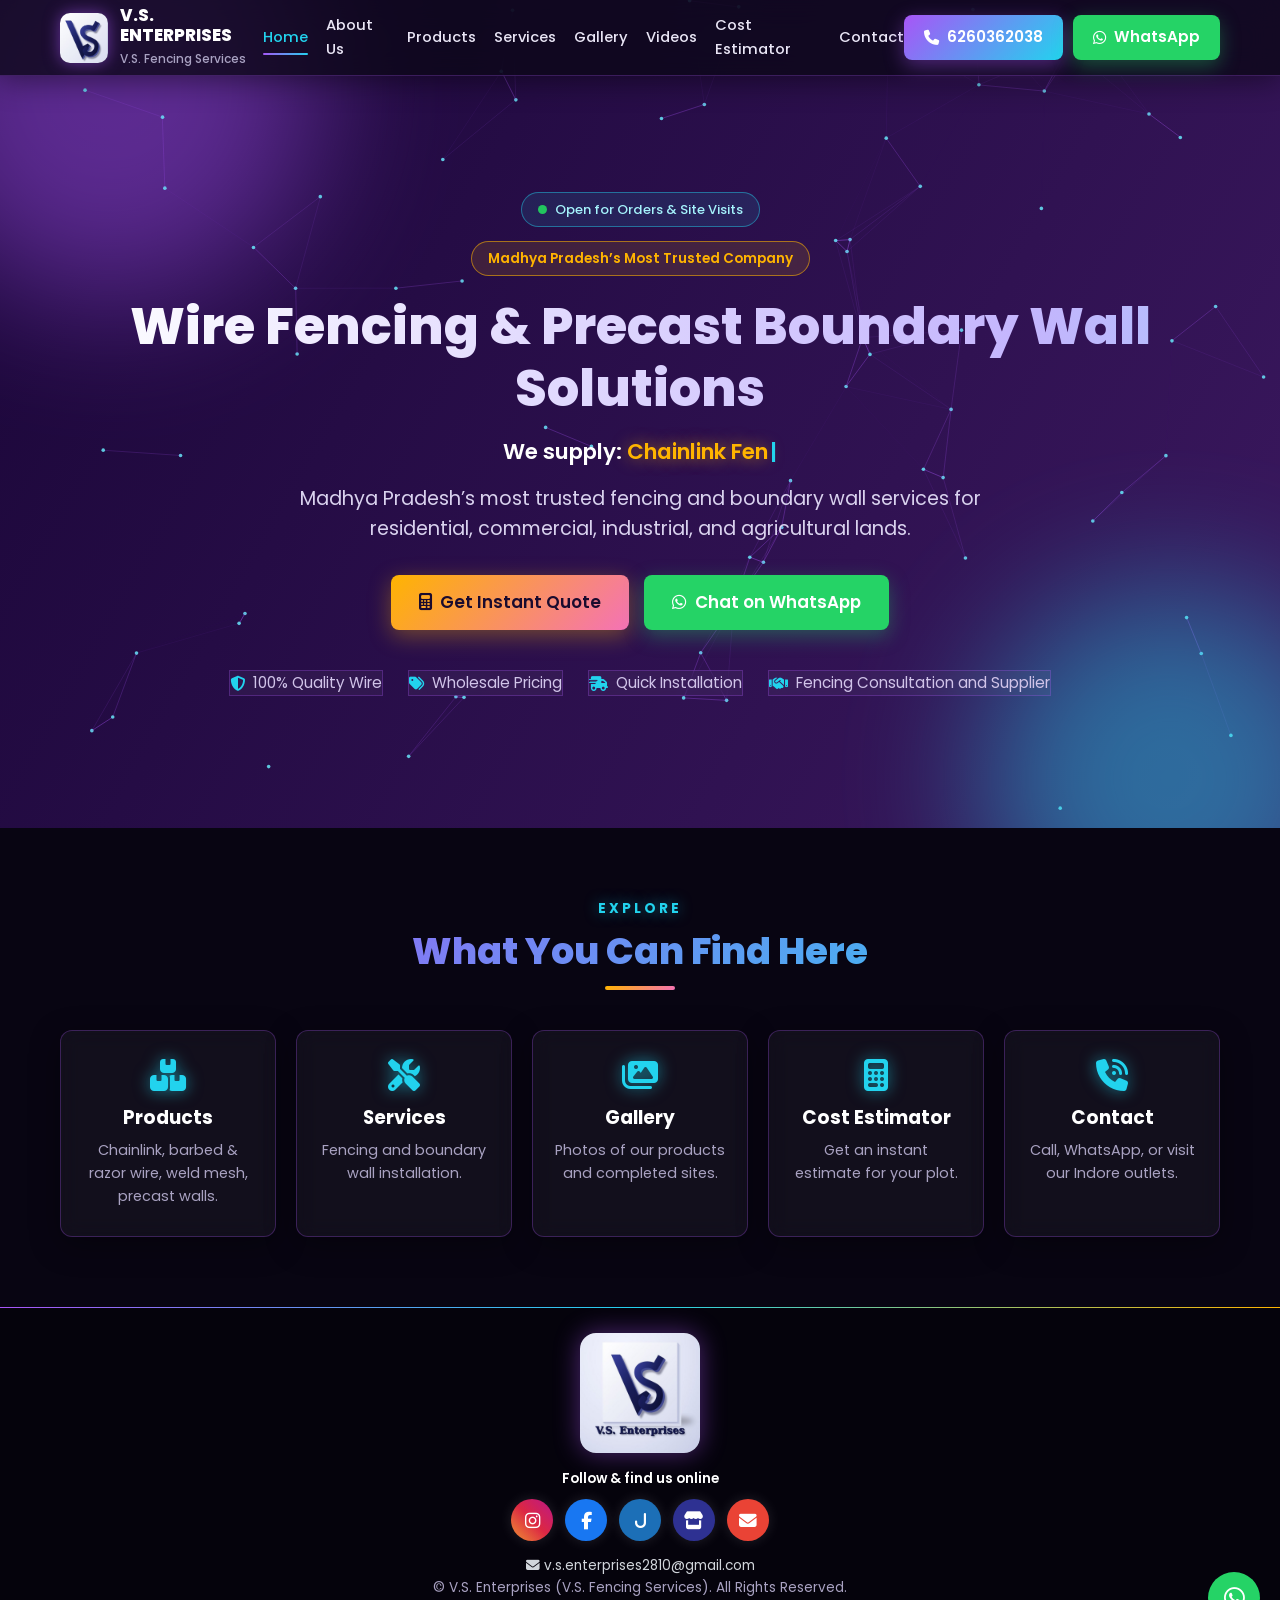
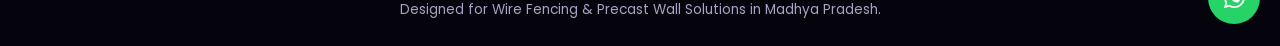
==== commit 368f44bf: "new" ====
--- a/index.html
+++ b/index.html
@@ -53,6 +53,7 @@
                 <div class="feature-tag"><i class="fa-solid fa-shield-halved"></i> 100% Quality Wire</div>
                 <div class="feature-tag"><i class="fa-solid fa-tags"></i> Wholesale Pricing</div>
                 <div class="feature-tag"><i class="fa-solid fa-truck-fast"></i> Quick Installation</div>
+                <div class="feature-tag"><i class="fa-solid fa-handshake"></i> Fencing Consultation and Supplier</div>
             </div>
         </div>
     </section>
